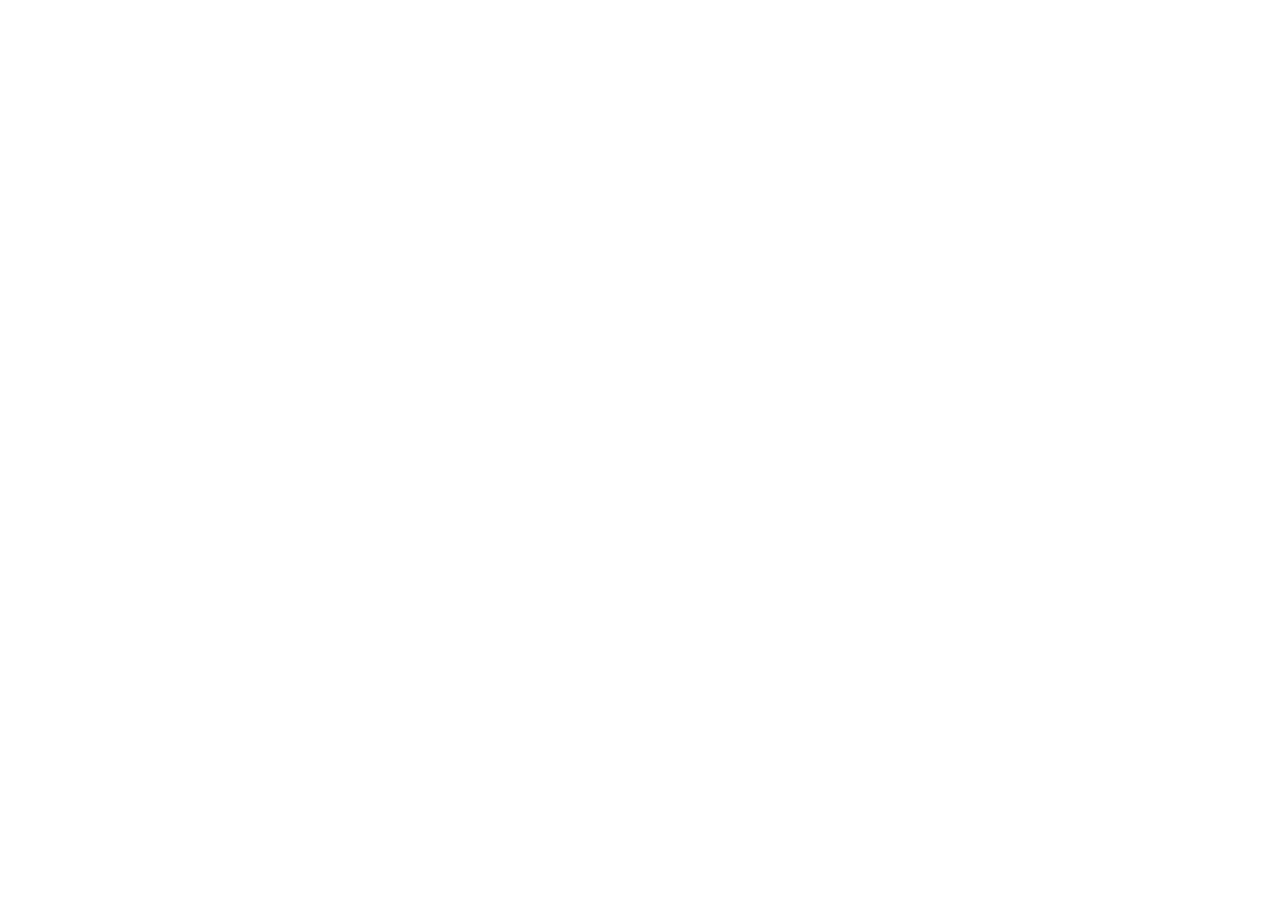
==== Index.html @ 18a18f5c "Add files via upload" ====
<!DOCTYPE html>
<html lang="en">
<head>
    <meta charset="UTF-8">
    <meta name="viewport" content="width=device-width, initial-scale=1.0">
    <link rel="stylesheet" href="style.css">
    <title>Document</title>
</head>
<body>
    
</body>
</html>
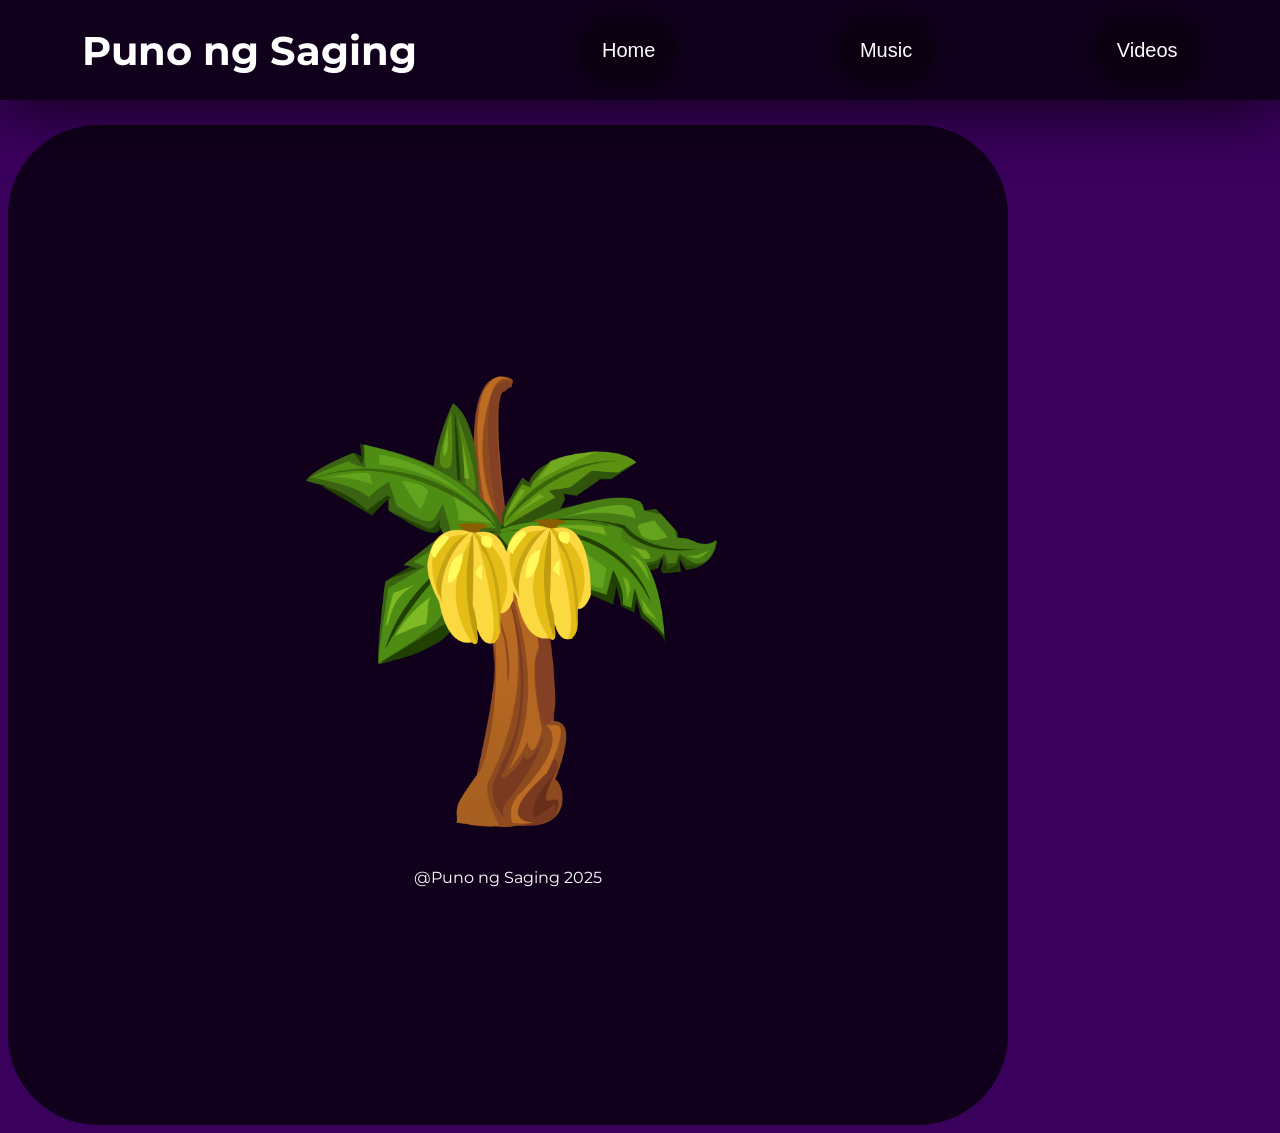
==== commit 2524c577: "Pls dont be deleted" ====
--- a/Index.html
+++ b/Index.html
@@ -4,9 +4,30 @@
     <meta charset="UTF-8">
     <meta name="viewport" content="width=device-width, initial-scale=1.0">
     <link rel="stylesheet" href="style.css">
-    <title>Document</title>
+    <title>Puno ng Saging</title>
 </head>
 <body>
-    
+    <header>
+        <nav>
+            <ul>
+                <li>
+                    <h1>Puno ng Saging</h1>
+                </li>
+                <li>
+                    <button><a href="index.html">Home</a></button>
+                </li>
+                <li>
+                    <button><a href="music.html">Music</a></button>
+                </li>
+                <li>
+                    <button><a href="videos.html">Videos</a></button>
+                </li>
+            </ul>
+        </nav>
+    </header>
+    <div class="content">
+        <img class="banana" src="/images/Lovepik_com-611012915-Cartoon hand drawn banana tree vector.png" alt="" height="500px">
+        <p>@Puno ng Saging 2025</p>
+    </div>
 </body>
 </html>
--- a/style.css
+++ b/style.css
@@ -0,0 +1,185 @@
+@import url('https://fonts.googleapis.com/css2?family=Montserrat:ital,wght@0,100..900;1,100..900&display=swap');
+
+body {
+    background-color: #3A015C;
+}
+
+header {
+    left: 0;
+    top: 0;
+    position: fixed;
+    width: 100%;
+    height: 100px;
+    background-color: #11001c;
+    text-align: center;
+    color: white;
+    box-shadow: 2px 10px 63px -2px rgba(0,0,0,0.75);
+    -webkit-box-shadow: 2px 10px 63px -2px rgba(0,0,0,0.75);
+    -moz-box-shadow: 2px 10px 63px -2px rgba(0,0,0,0.75);
+    z-index: 100;
+}
+
+nav h1{
+    font-size: 40px;
+    font-family: "Montserrat", sans-serif;
+    font-optical-sizing: auto;
+    font-weight: 300px;
+    font-style: normal;
+}
+
+nav ul {
+    text-align: center;
+    margin-right: 0;
+    list-style-type: none;
+    display: flex;
+    justify-content: space-around;
+    padding: 0;
+    margin: 0;
+    align-items: center;
+    height: 100px;
+
+}
+
+nav ul li button {
+    box-shadow: 0px 0px 20px -2px rgba(0, 0, 0, 0.75);
+    font-size: 20px;
+    color: white;
+    padding: 20px;
+    border: none;
+    background-color: #0b0012;
+    border-radius: 30px;
+    transition-duration: 0.5s;
+}
+
+nav ul li button a {
+    color: white;
+    text-decoration: none;
+}
+
+nav ul li button:hover {
+    box-shadow: 0px 0px 20px -2px rgba(255, 255, 255, 0.75);
+    background-color: #08000d;
+    padding: 25px;
+    border: white;
+}
+
+.content {
+    padding: 0;
+    margin: 0;
+    margin-top: 125px;
+    align-self: center;
+    justify-self: center;
+    align-content:  center;
+    justify-content: center;
+    width: 1000px;
+    background-color: #11001C;
+    height: 1000px;
+    border-radius: 90px;
+    text-align: center;
+    color: white;
+    font-family: "Montserrat";
+}
+
+.banana {
+    padding: 0;
+    margin: 0;
+    animation: spin 5s ease-in-out infinite;
+    cursor: pointer;
+    transition-duration: 0.5s;
+    
+}
+
+.banana:hover {
+    transform: scale(1.2);
+}
+
+@keyframes spin {
+    0% {
+        transform: rotate(0deg);
+    }
+    25% {
+        transform: rotate(25deg);
+    }
+    50% {
+        transform: rotate(0deg);
+    }
+    75% {
+        transform: rotate(-25deg);
+    }
+    100% {
+        transform: rotate(0deg);
+    }
+}
+
+.audio ul {
+    text-align: center;
+    margin-right: 0;
+    list-style-type: none;
+    display: flex;
+    justify-content: space-around;
+    padding: 0;
+    margin: 0;
+    align-items: center;
+    height: 100px;
+
+}
+
+.audio ul li {
+    padding: 20px;
+    border: none;
+}
+
+.audio {
+    width: 600px;
+    height: 100px;
+    margin: 0;
+    padding: 10px;
+    justify-self: center;
+    align-self: auto;
+    border-radius: 30px;
+    text-align: left;
+    align-content: center;
+    justify-content: space-around;
+    display: flex;
+    background-color: #11001C;
+    box-shadow: 0px 0px 20px -2px rgba(0, 0, 0, 0.75);
+    margin-top: 20px;
+
+}
+
+.albumCover {
+    height: 100px;
+    border-radius: 50%;
+    animation: albumSpin 10s linear infinite;
+}
+
+.title-music {
+    text-align: left;
+    margin-right: 20px;
+}
+
+.music-title {
+    font-size: 15px;
+    font-family: "Montserrat", sans-serif;
+    font-optical-sizing: auto;
+    font-weight: 300px;
+    font-style: normal;
+}
+
+.music-artist {
+    font-size: xx-small;
+}
+
+.audio audio {
+    padding: 0;
+    margin: 0;
+}
+
+@keyframes albumSpin {
+    0% {
+        transform: rotate(0deg);
+    }
+    100% {
+        transform: rotate(360deg);
+    }
+}
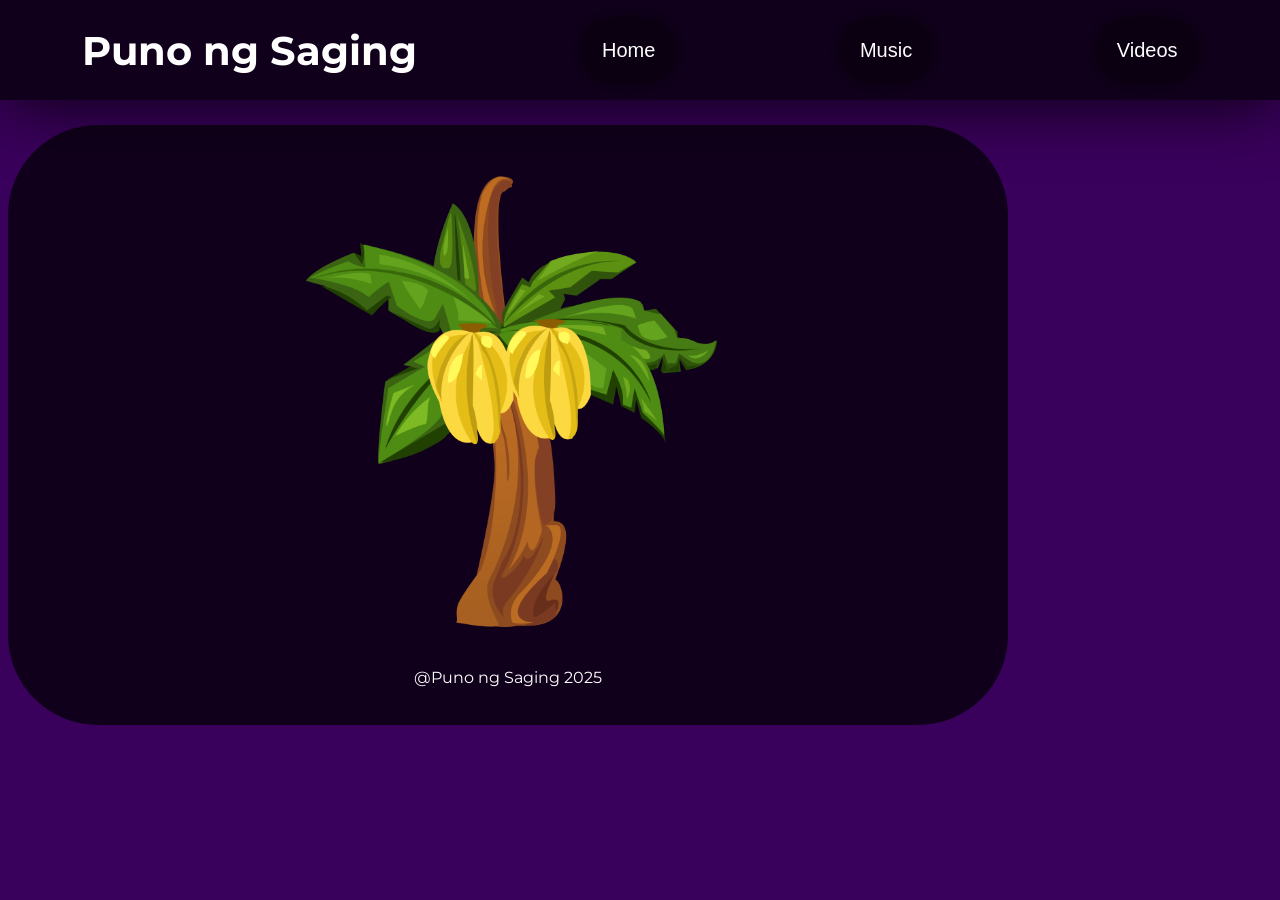
==== commit 50206a3a: "almost" ====
--- a/Index.html
+++ b/Index.html
@@ -25,7 +25,7 @@
             </ul>
         </nav>
     </header>
-    <div class="content">
+    <div class="content" id="content-home">
         <img class="banana" src="/images/Lovepik_com-611012915-Cartoon hand drawn banana tree vector.png" alt="" height="500px">
         <p>@Puno ng Saging 2025</p>
     </div>
--- a/style.css
+++ b/style.css
@@ -73,11 +73,22 @@
     justify-content: center;
     width: 1000px;
     background-color: #11001C;
-    height: 1000px;
     border-radius: 90px;
     text-align: center;
     color: white;
     font-family: "Montserrat";
+}
+
+#content-music {
+    height: 700px;
+}
+
+#content-videos {
+    height: 1300px;
+}
+
+#content-home {
+    height: 600px;
 }
 
 .banana {
@@ -182,4 +193,8 @@
     100% {
         transform: rotate(360deg);
     }
+}
+
+.video {
+
 }
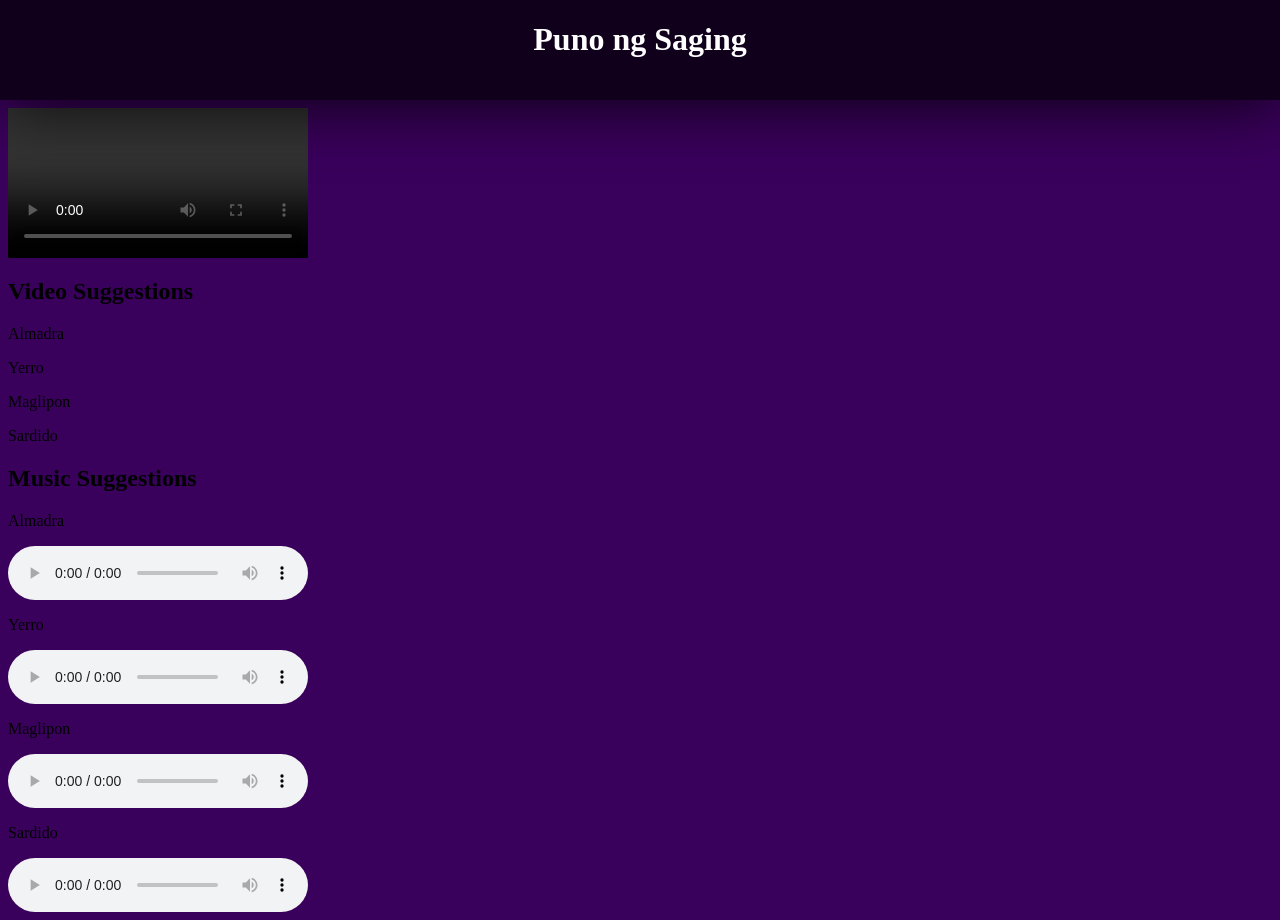
==== commit 884f5149: "Update Index.html" ====
--- a/Index.html
+++ b/Index.html
@@ -1,33 +1,86 @@
-<!DOCTYPE html>
 <html lang="en">
 <head>
-    <meta charset="UTF-8">
-    <meta name="viewport" content="width=device-width, initial-scale=1.0">
-    <link rel="stylesheet" href="style.css">
-    <title>Puno ng Saging</title>
+  <meta charset="UTF-8">
+  <meta name="viewport" content="width=device-width, initial-scale=1.0">
+  <title>Puno ng Saging</title>
+  <link rel="stylesheet" href="style.css">
 </head>
 <body>
-    <header>
-        <nav>
-            <ul>
-                <li>
-                    <h1>Puno ng Saging</h1>
-                </li>
-                <li>
-                    <button><a href="index.html">Home</a></button>
-                </li>
-                <li>
-                    <button><a href="music.html">Music</a></button>
-                </li>
-                <li>
-                    <button><a href="videos.html">Videos</a></button>
-                </li>
-            </ul>
-        </nav>
-    </header>
-    <div class="content" id="content-home">
-        <img class="banana" src="/images/Lovepik_com-611012915-Cartoon hand drawn banana tree vector.png" alt="" height="500px">
-        <p>@Puno ng Saging 2025</p>
+  
+  <header class="page-title">
+  <h1>Puno ng Saging</h1>
+</header>
+  
+  <nav class="navbar">
+  <ul>
+    <li><a href="#" class="active">Home</a></li>
+    <li><a href="#videos">Video</a></li>
+    <li><a href="#music">Music</a></li>
+  </ul>
+</nav>
+
+  <div id="main-player" class="main-player hidden">
+    <video id="player" controls></video>
+  </div>
+
+  <h2>Video Suggestions</h2>
+  <div class="slider">
+    <div class="card" onclick=".mp4">
+      <div class="thumb"></div>
+      <p>Almadra</p>
     </div>
+    <div class="card" onclick="playVideo('video.mp4')">
+      <div class="thumb"></div>
+      <p>Yerro</p>
+    </div>
+    <div class="card" onclick="playVideo('video3.mp4')">
+      <div class="thumb"></div>
+      <p>Maglipon</p>
+    </div>
+    <div class="card" onclick="playVideo('video.mp4')">
+  <div class="thumb"></div>
+  <p>Sardido</p>
+</div>
+
+  </div>
+
+  <h2>Music Suggestions</h2>
+  <div class="music-list">
+    <div class="music-card">
+      <p>Almadra</p>
+      <audio controls>
+        <source src="music1.mp3" type="audio/mp3">
+      </audio>
+    </div>
+    <div class="music-card">
+      <p>Yerro</p>
+      <audio controls>
+        <source src="music2.mp3" type="audio/mp3">
+      </audio>
+    </div>
+    <div class="music-card">
+      <p>Maglipon</p>
+      <audio controls>
+        <source src="music3.mp3" type="audio/mp3">
+      </audio>
+    </div>
+    <div class="music-card">
+  <p>Sardido</p>
+  <audio controls>
+    <source src="music3.mp3" type="audio/mp3">
+  </audio>
+    
+  </div>
+
+  <script>
+    function playVideo(file) {
+      const mainPlayer = document.getElementById("main-player");
+      const video = document.getElementById("player");
+      video.src = file;
+      mainPlayer.classList.remove("hidden");
+      video.play();
+    }
+  </script>
+
 </body>
-</html>+</html>
--- a/style.css
+++ b/style.css
@@ -193,8 +193,4 @@
     100% {
         transform: rotate(360deg);
     }
-}
-
-.video {
-
 }
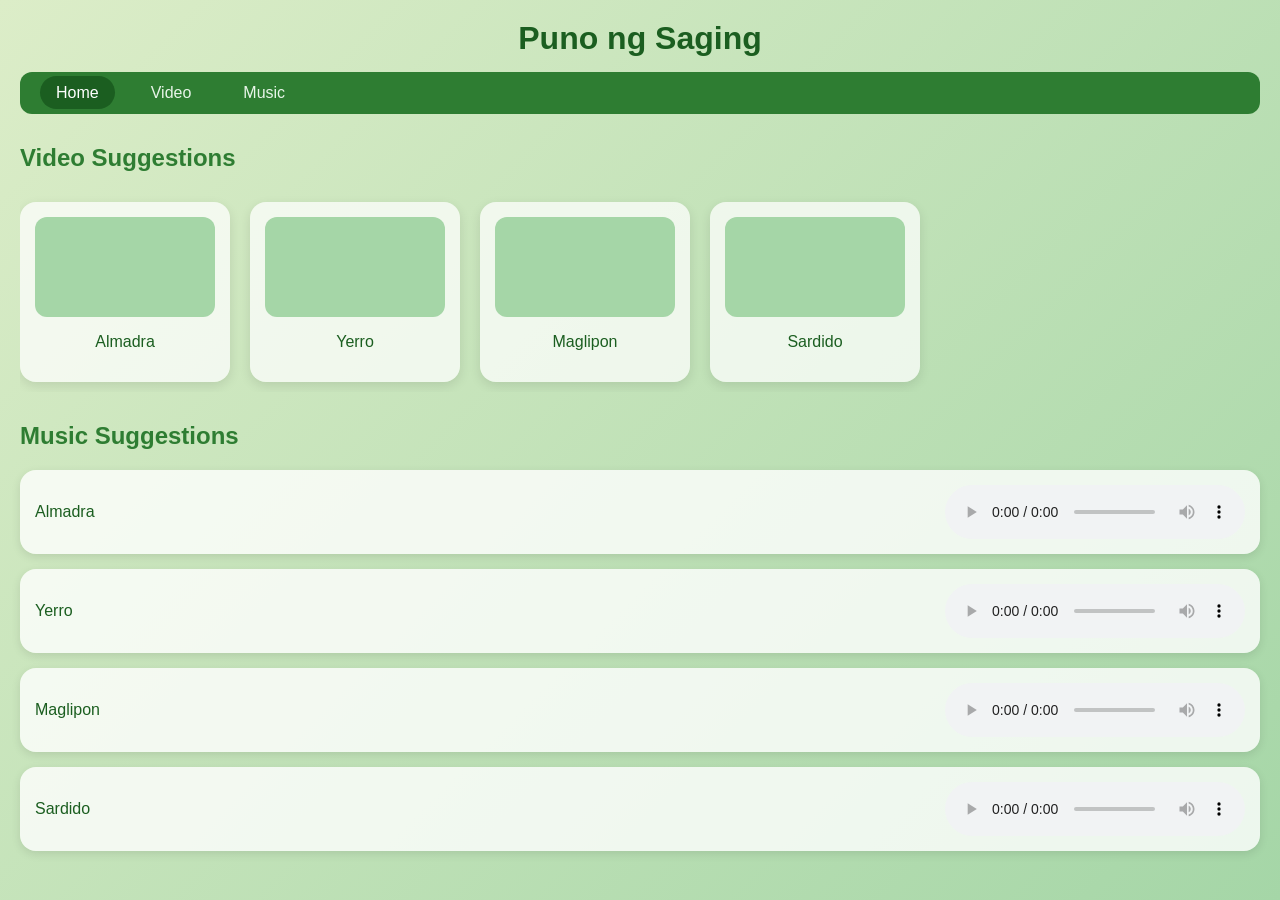
==== commit f8810de5: "Update Index.html" ====
--- a/Index.html
+++ b/Index.html
@@ -25,19 +25,19 @@
 
   <h2>Video Suggestions</h2>
   <div class="slider">
-    <div class="card" onclick=".mp4">
+    <div class="card" onclick="playVideo('/Don.mp4')">
       <div class="thumb"></div>
       <p>Almadra</p>
     </div>
-    <div class="card" onclick="playVideo('video.mp4')">
+    <div class="card" onclick="playVideo('/Yerro.mp4')">
       <div class="thumb"></div>
       <p>Yerro</p>
     </div>
-    <div class="card" onclick="playVideo('video3.mp4')">
+    <div class="card" onclick="playVideo('/received_1516188916498607.mp4')">
       <div class="thumb"></div>
       <p>Maglipon</p>
     </div>
-    <div class="card" onclick="playVideo('video.mp4')">
+    <div class="card" onclick="playVideo('/Sardido.mp4')">
   <div class="thumb"></div>
   <p>Sardido</p>
 </div>
@@ -49,25 +49,25 @@
     <div class="music-card">
       <p>Almadra</p>
       <audio controls>
-        <source src="music1.mp3" type="audio/mp3">
+        <source src="/love lesson no. 1 - 128.mp3" type="audio/mp3">
       </audio>
     </div>
     <div class="music-card">
       <p>Yerro</p>
       <audio controls>
-        <source src="music2.mp3" type="audio/mp3">
+        <source src="/On Melancholy Hill.mp3" type="audio/mp3">
       </audio>
     </div>
     <div class="music-card">
       <p>Maglipon</p>
       <audio controls>
-        <source src="music3.mp3" type="audio/mp3">
+        <source src="/Eliza Maturan - Museo (Official Music Video) - 128.mp3" type="audio/mp3">
       </audio>
     </div>
     <div class="music-card">
   <p>Sardido</p>
   <audio controls>
-    <source src="music3.mp3" type="audio/mp3">
+    <source src="/FORBIDDEN FRUIT - Tommee Profitt x Sam Tinnesz x brooke - 128.mp3" type="audio/mp3">
   </audio>
     
   </div>
--- a/style.css
+++ b/style.css
@@ -1,196 +1,179 @@
-@import url('https://fonts.googleapis.com/css2?family=Montserrat:ital,wght@0,100..900;1,100..900&display=swap');
-
-body {
-    background-color: #3A015C;
-}
-
-header {
-    left: 0;
-    top: 0;
-    position: fixed;
-    width: 100%;
-    height: 100px;
-    background-color: #11001c;
-    text-align: center;
-    color: white;
-    box-shadow: 2px 10px 63px -2px rgba(0,0,0,0.75);
-    -webkit-box-shadow: 2px 10px 63px -2px rgba(0,0,0,0.75);
-    -moz-box-shadow: 2px 10px 63px -2px rgba(0,0,0,0.75);
-    z-index: 100;
-}
-
-nav h1{
-    font-size: 40px;
-    font-family: "Montserrat", sans-serif;
-    font-optical-sizing: auto;
-    font-weight: 300px;
-    font-style: normal;
-}
-
-nav ul {
-    text-align: center;
-    margin-right: 0;
-    list-style-type: none;
-    display: flex;
-    justify-content: space-around;
-    padding: 0;
-    margin: 0;
-    align-items: center;
-    height: 100px;
-
-}
-
-nav ul li button {
-    box-shadow: 0px 0px 20px -2px rgba(0, 0, 0, 0.75);
-    font-size: 20px;
-    color: white;
-    padding: 20px;
-    border: none;
-    background-color: #0b0012;
-    border-radius: 30px;
-    transition-duration: 0.5s;
-}
-
-nav ul li button a {
-    color: white;
-    text-decoration: none;
-}
-
-nav ul li button:hover {
-    box-shadow: 0px 0px 20px -2px rgba(255, 255, 255, 0.75);
-    background-color: #08000d;
-    padding: 25px;
-    border: white;
-}
-
-.content {
-    padding: 0;
-    margin: 0;
-    margin-top: 125px;
-    align-self: center;
-    justify-self: center;
-    align-content:  center;
-    justify-content: center;
-    width: 1000px;
-    background-color: #11001C;
-    border-radius: 90px;
-    text-align: center;
-    color: white;
-    font-family: "Montserrat";
-}
-
-#content-music {
-    height: 700px;
-}
-
-#content-videos {
-    height: 1300px;
-}
-
-#content-home {
-    height: 600px;
-}
-
-.banana {
-    padding: 0;
-    margin: 0;
-    animation: spin 5s ease-in-out infinite;
-    cursor: pointer;
-    transition-duration: 0.5s;
-    
-}
-
-.banana:hover {
-    transform: scale(1.2);
-}
-
-@keyframes spin {
-    0% {
-        transform: rotate(0deg);
-    }
-    25% {
-        transform: rotate(25deg);
-    }
-    50% {
-        transform: rotate(0deg);
-    }
-    75% {
-        transform: rotate(-25deg);
-    }
-    100% {
-        transform: rotate(0deg);
-    }
-}
-
-.audio ul {
-    text-align: center;
-    margin-right: 0;
-    list-style-type: none;
-    display: flex;
-    justify-content: space-around;
-    padding: 0;
-    margin: 0;
-    align-items: center;
-    height: 100px;
-
-}
-
-.audio ul li {
-    padding: 20px;
-    border: none;
-}
-
-.audio {
-    width: 600px;
-    height: 100px;
-    margin: 0;
-    padding: 10px;
-    justify-self: center;
-    align-self: auto;
-    border-radius: 30px;
-    text-align: left;
-    align-content: center;
-    justify-content: space-around;
-    display: flex;
-    background-color: #11001C;
-    box-shadow: 0px 0px 20px -2px rgba(0, 0, 0, 0.75);
-    margin-top: 20px;
-
-}
-
-.albumCover {
-    height: 100px;
-    border-radius: 50%;
-    animation: albumSpin 10s linear infinite;
-}
-
-.title-music {
-    text-align: left;
-    margin-right: 20px;
-}
-
-.music-title {
-    font-size: 15px;
-    font-family: "Montserrat", sans-serif;
-    font-optical-sizing: auto;
-    font-weight: 300px;
-    font-style: normal;
-}
-
-.music-artist {
-    font-size: xx-small;
-}
-
-.audio audio {
-    padding: 0;
-    margin: 0;
-}
-
-@keyframes albumSpin {
-    0% {
-        transform: rotate(0deg);
-    }
-    100% {
-        transform: rotate(360deg);
-    }
-}+.page-title {
+  text-align: center;
+  margin-bottom: 15px;
+}
+
+.page-title h1 {
+  font-size: 2rem;
+  font-weight: 700;
+  color: #1b5e20;
+  margin: 0;
+}
+
+.navbar {
+  background: #2e7d32;
+  padding: 12px 20px;
+  border-radius: 12px;
+  margin-bottom: 20px;
+}
+
+.navbar ul {
+  list-style: none;
+  display: flex;
+  gap: 20px;
+  margin: 0;
+  padding: 0;
+}
+
+.navbar a {
+  text-decoration: none;
+  color: #e8f5e9;
+  font-weight: 500;
+  padding: 8px 16px;
+  border-radius: 20px;
+  transition: background 0.3s, color 0.3s;
+}
+
+.navbar a:hover {
+  background: #66bb6a;
+  color: #fff;
+}
+
+.navbar a.active {
+  background: #1b5e20;
+  color: #fff;
+}
+
+body {
+  font-family: "Segoe UI", sans-serif;
+  background: linear-gradient(135deg, #dcedc8, #a5d6a7);
+  margin: 0;
+  padding: 20px;
+  color: #1b5e20;
+}
+
+h2 {
+  margin-top: 30px;
+  color: #2e7d32;
+  font-weight: 600;
+}
+
+.main-player {
+  text-align: center;
+  margin-bottom: 20px;
+  animation: fadeIn 0.5s ease;
+}
+.main-player.hidden {
+  display: none;
+}
+.main-player video {
+  width: 100%;
+  max-width: 800px;
+  border-radius: 16px;
+  box-shadow: 0 8px 20px rgba(0,0,0,0.25);
+  border: 3px solid #66bb6a;
+}
+
+.slider {
+  display: flex;
+  overflow-x: auto;
+  gap: 20px;
+  padding: 10px 0;
+  scrollbar-width: none;
+}
+.slider::-webkit-scrollbar { display: none; }
+
+.card {
+  min-width: 180px;
+  background: #ffffffbb;
+  border-radius: 16px;
+  padding: 15px;
+  text-align: center;
+  cursor: pointer;
+  transition: transform 0.3s, box-shadow 0.3s;
+  box-shadow: 0 4px 12px rgba(0,0,0,0.1);
+}
+.card:hover {
+  transform: translateY(-5px);
+  box-shadow: 0 6px 18px rgba(0,0,0,0.15);
+}
+.card .thumb {
+  width: 100%;
+  height: 100px;
+  background: #a5d6a7;
+  border-radius: 12px;
+  margin-bottom: 10px;
+}
+
+.music-list {
+  display: grid;
+  gap: 15px;
+  margin-top: 15px;
+}
+
+.music-card {
+  background: #ffffffcc;
+  padding: 15px;
+  border-radius: 16px;
+  box-shadow: 0 3px 10px rgba(0,0,0,0.1);
+  display: flex;
+  justify-content: space-between;
+  align-items: center;
+}
+.music-card p {
+  margin: 0;
+  font-weight: 500;
+}
+.music-card audio {
+  flex-shrink: 0;
+  outline: none;
+  border-radius: 10px;
+}
+
+@keyframes fadeIn {
+  from { opacity: 0; transform: scale(0.95); }
+  to { opacity: 1; transform: scale(1); }
+}
+
+@media (max-width: 600px) {
+  body {
+    padding: 12px;
+  }
+  h2 {
+    font-size: 1.2rem;
+  }
+  .card {
+    flex: 0 0 120px;
+    padding: 10px;
+  }
+  .card .thumb {
+    height: 80px;
+  }
+  .music-card {
+    flex-direction: column;
+    align-items: flex-start;
+  }
+  .music-card audio {
+    width: 100%;
+  }
+}
+
+
+@media (max-width: 900px) {
+  .main-player video {
+    max-width: 100%;
+  }
+  .card {
+    flex: 0 0 140px;
+  }
+  .music-card {
+    padding: 10px;
+  }
+}
+
+
+@media (min-width: 901px) {
+  .slider {
+    gap: 20px;
+  }
+      }
